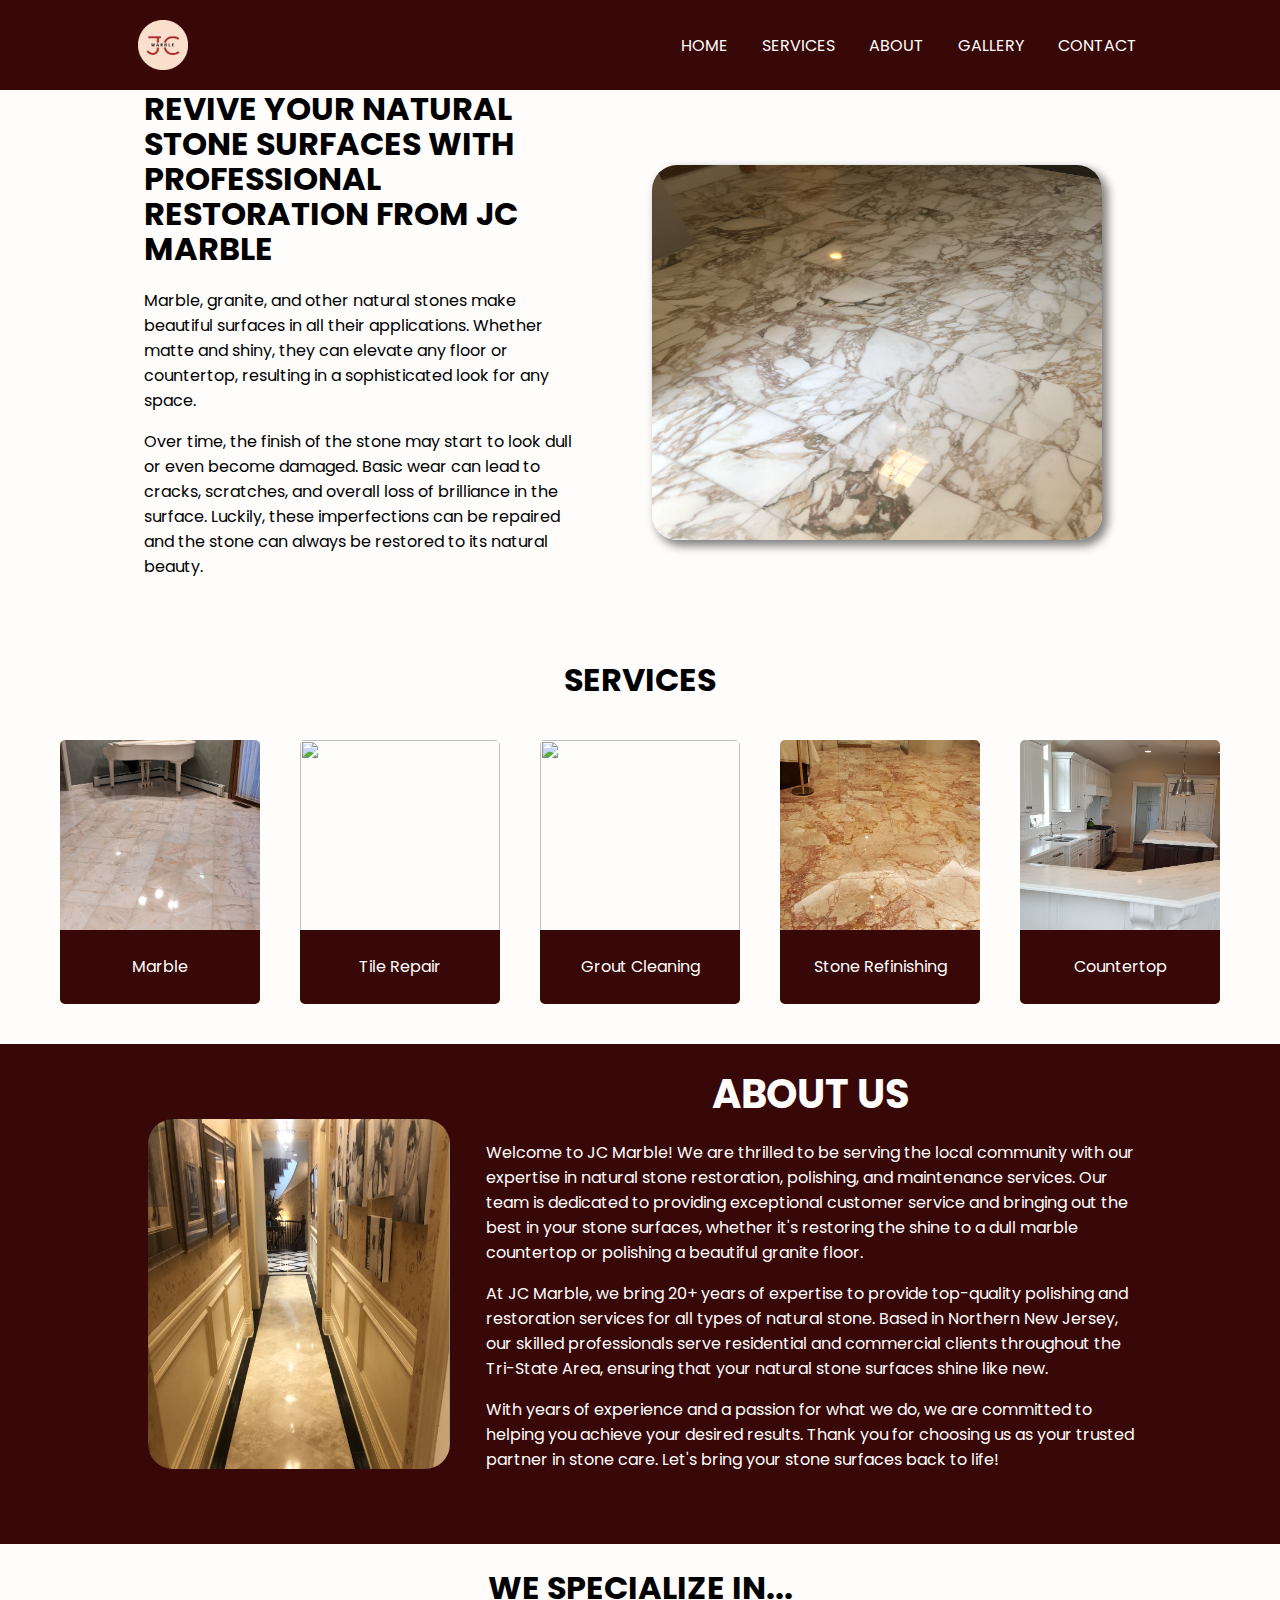
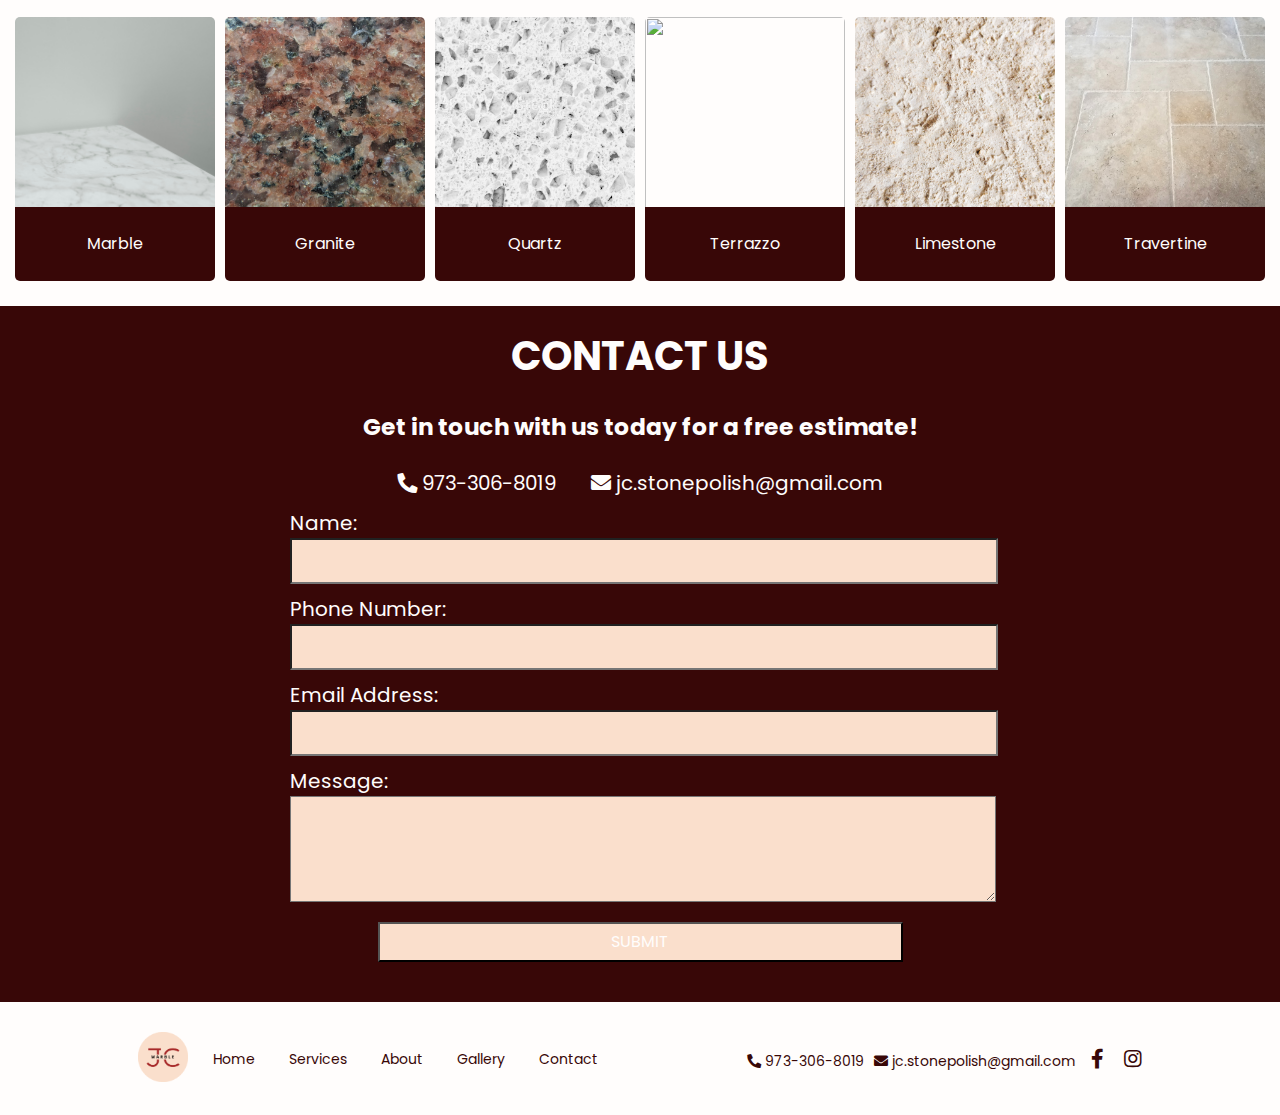
==== index.html @ d366dbce "Began formatting hamburger menu" ====
<!DOCTYPE html>
<html>
    <head>
        <meta charset="utf-8">
        <meta http-equiv="X-UA-Compatible" content="IE=edge">
        <title>JC Marble</title>
        <meta name="description" content="">
        <meta name="viewport" content="width=device-width, initial-scale=1">
        <link rel="stylesheet" href="styles.css">
        <link rel="stylesheet" href="https://fonts.googleapis.com/css?family=Poppins:wght@200..700&display=swap
        ">
        <link rel="stylesheet" href="https://use.fontawesome.com/releases/v5.8.2/css/all.css"/>
    </head>
    <body>
        <!-- Navigation Bar --> 
       <section class="nav-bar">
            <div id="nav-menu">
                <img id="logo" src="Assets/JC-Logo.png" alt="JC Marble Logo">
                <div class="hamburger">
                    <div class="line"></div>
                    <div class="line"></div>
                    <div class="line"></div>
                </div>
                <div class="nav-links">
                    <a href="index.html" >Home</a>
                    <a href="services.html">Services</a>
                    <a href="#about-section">About</a>
                    <a href="gallery.html">Gallery</a>
                    <a href="#contact-section">Contact</a>
                    <i class="fa fa-bars"></i>
                </div>
        
            </div>
        </section>

        <!-- Hero section -->
        <section id="hero-section">
            <div id="hero">
                <div class="info-paragraphs">
                    <h1 id="hero-title" class="bold">Revive your natural stone surfaces with professional restoration from JC Marble</h1>
                    <p>Marble, granite, and other natural stones make beautiful surfaces in all their applications. Whether matte and shiny, they can elevate any floor or countertop, resulting in a sophisticated look for any space.</p>
                    <p>Over time, the finish of the stone may start to look dull or even become damaged. Basic wear can lead to cracks, scratches, and overall loss of brilliance in the surface. Luckily, these imperfections can be repaired and the stone can always be restored to its natural beauty.</p>
                    <a href="">Contact</a>
                </div>
                <div class="section-photo">
                    <img id="hero-photo" src="Assets/gallery-img5.png" class="homepage-photo"> 
                </div>
            </div>
        </section>

        <section id="services-section">
            <h1 class="title">
                Services
            </h1>
            <p></p>
           <div class="services-list">
                <a href="services.html#marble-polish"><div class="service-card">
                    <img src="Assets/Marble.jpg">
                    <p>Marble</p>
                </div></a>
                <a href="services.html#tile-repair"><div class="service-card">
                    <img src="Assets/floor-repair-before.jpg">
                    <p>Tile Repair</p>
                </div></a>
                <a href="services.html#grout-cleaning"><div class="service-card">
                    <img src="Assets/kitchen-before.jpg">
                    <p>Grout Cleaning</p>
                </div></a>
                <a href="services.html#stone-refinishing"><div class="service-card">
                    <img src="Assets/gallery-img29.jpg">
                    <p>Stone Refinishing</p>
                </div></a>
                <a href="services.html#countertop-restoration"><div class="service-card">
                    <img src="Assets/gallery-img28.jpg">
                    <p>Countertop</p>
                </div></a>
            </div>
        </section>
                <!--<ul>
                        <li>Marble Polishing & Restoration</li>
                        <li>Tile & Stone Repair</li>
                        <li>Grout Cleaning & Repair</li>
                        <li>Floor Cleaning & Polishing</li>
                        <li>Stone Refinishing</li>
                        <li>Countertop Restoration</li>
                    </ul>
                <img src="Assets/gallery-img48.jpg" class="services-photo">
                </div>
                
            <div id="stones">
                <img src="Assets/gallery-img13.jpg" class="services-photo">
         
                    <ul>
                        <li>Marble</li>
                        <li>Granite</li>
                        <li>Terrazzo</li>
                        <li>Travertine</li>
                        <li>Quartz</li>
                        <li>Limestone</li>
                    </ul>
                </div>
            </div>-->
        <section class="full-width" id="about-section">
            <div id="about">
                <div class="about-section">
                    <img  class="homepage-photo about-photo" src="Assets/about-photo.png">
                    <div class="info-paragraphs" id="about-info">
                        <h1 class="title">ABOUT US</h1>
                        <p>
                            Welcome to JC Marble! We are thrilled to be serving the local community with our expertise in natural stone restoration, polishing, and maintenance services. Our team is dedicated to providing exceptional customer service and bringing out the best in your stone surfaces, whether it's restoring the shine to a dull marble countertop or polishing a beautiful granite floor. 
                        </p>
                        <p>
                            At JC Marble, we bring 20+ years of expertise to provide top-quality polishing and restoration services for all types of natural stone. Based in Northern New Jersey, our skilled professionals serve residential and commercial clients throughout the Tri-State Area, ensuring that your natural stone surfaces shine like new.
                        </p>
                        <p>
                            With years of experience and a passion for what we do, we are committed to helping you achieve your desired results. Thank you for choosing us as your trusted partner in stone care. Let's bring your stone surfaces back to life!
                        </p>
                    </div>
                </div>
            </div>
        </section>
        <h1 class="title">We Specialize In...</h1>
            <div class="services-list">
                <div class="service-card">
                    <img src="Assets/henry-co-ONnKNBzGWJw-unsplash.jpg">
                    <p>Marble</p>
                </div>
                <div class="service-card">
                    <img src="Assets/vishnu-prasad-XLtGodNhGYQ-unsplash.jpg">
                    <p>Granite</p>
                </div>
                <div class="service-card">
                    <img src="Assets/quartz.jpeg">
                    <p>Quartz</p>
                </div>
                <div class="service-card">
                    <img src="Assets/martin-kleppe--OPMjDlmE4w-unsplash.jpg">
                    <p>Terrazzo</p>
                </div>
                <div class="service-card">
                    <img src="Assets/max-simonov-ztsdXeryWps-unsplash.jpg">
                    <p>Limestone</p>
                </div>
                <div class="service-card">
                    <img src="Assets/Travertine.jpeg">
                    <p>Travertine</p>
                </div>
            </div>
       <!--section id="services-section">
            <h1 class="bold title" id="service-title">
                Services
            </h1>
           <div id="services-list">
                <div class="service-card">
                    <img src="Assets/Marble.jpg">
                    <p>Marble</p>
                </div>
                <div class="service-card">
                    <img src="Assets/floor-repair-before.jpg">
                    <p>Tile Repair</p>
                </div>
                <div class="service-card">
                    <img src="Assets/kitchen-before.jpg">
                    <p>Grout Cleaning</p>
                </div>
                <div class="service-card">
                    <img src="Assets/gallery-img29.jpg">
                    <p>Stone Refinishing</p>
                </div>
                <div class="service-card">
                    <img src="Assets/gallery-img28.jpg">
                    <p>Countertop</p>
                </div>
            </div>-->
                <!--<ul>
                        <li>Marble Polishing & Restoration</li>
                        <li>Tile & Stone Repair</li>
                        <li>Grout Cleaning & Repair</li>
                        <li>Floor Cleaning & Polishing</li>
                        <li>Stone Refinishing</li>
                        <li>Countertop Restoration</li>
                    </ul>
                <img src="Assets/gallery-img48.jpg" class="services-photo">
                </div>
                
            <div id="stones">
                <img src="Assets/gallery-img13.jpg" class="services-photo">
         
                    <ul>
                        <li>Marble</li>
                        <li>Granite</li>
                        <li>Terrazzo</li>
                        <li>Travertine</li>
                        <li>Quartz</li>
                        <li>Limestone</li>
                    </ul>
                </div>
            </div>-->
        
        <section class="full-width" id="contact-section">
            <div id="contact">
                <div class="contact-header">
                    <h1 class="bold title">
                        CONTACT US
                    </h1>
                    <h3>Get in touch with us today for a free estimate!</h3>
                    <a href="tel:9733068019">
                        <i class="fa fa-phone fa-rotate-90" aria-hidden="true" ></i>
                        973-306-8019
                    </a>
                    <a href="mailto:jc.stonepolish@gmail.com">
                        <i class="fa fa-envelope" aria-hidden="true"></i>
                        jc.stonepolish@gmail.com
                    </a>
                </div>
                <form method="post" action="https://formsubmit.co/26cf93f0f9159823d2a5ed53785ba4e8" >
                    <label for="first_name">Name: 
                        <input id="name" name="first_name" type="text" required>
                    </label>
                    <label for="phone">Phone Number: 
                        <input id="phone" name="phone" type="tel" required>
                    </label>
                    <label for="email">Email Address:
                        <input id="email" name="email" type="email" required>
                    </label>
                    <label for="message">Message:
                        <textarea id="message" name="message"></textarea>
                    </label>
                    <input type="submit" value="Submit" id="submit">
                    <input type="hidden" name="_captcha" value="false">
                </form>
            </div>
        </section>
       
        <section class="footer">
            <div id="footer">
                <img id="logo" src="Assets/JC-Logo.png" alt="JC Marble Logo">
                <div class="pageLinks">
                    <a href="index.html" >Home</a>
                    <a href="services.html">Services</a>
                    <a href="#about-section">About</a>
                    <a href="gallery.html">Gallery</a>
                    <a href="#contact-section">Contact</a>
                </div>
                <div class="contact-icons">
                   <!--<p>Contact Us</p>--> 
                    <a href="tel:9733068019">
                        <i class="fa fa-phone fa-rotate-90" aria-hidden="true"></i>
                        973-306-8019
                    </a>
                    <a href="mailto:jc.stonepolish@gmail.com">
                        <i class="fa fa-envelope" aria-hidden="true"></i>
                        jc.stonepolish@gmail.com
                    </a>
                    <a target="_blank" href="https://www.facebook.com/profile.php?id=100089092961611" >
                        <i class="fab fa-facebook-f"></i>
                    </a>
                    <a target="_blank" href="https://www.instagram.com/jcmarble_nj/" >
                        <i class="fab fa-instagram"></i>
                    </a>
                </div>
               <!--<div class="socialIcons">
                   <p>Follow Us</p>
                    <a href="https://www.facebook.com/profile.php?id=100089092961611">
                    <i class="fab fa-facebook-f"></i>
                    </a>
                    <a href="https://www.instagram.com/jcmarble_nj/">
                    <i class="fab fa-instagram"></i>
                    </a>
                     -->
                <div>
            </div>
        </section>
        <!--
        <script>
            hamburger = document.querySelector(".hamburger");
            hamburger.onClick = function(){
                navBar = document.querySelector(".nav-links");
                navBar.classList.toggle("active");
            }
        </script>-->
    </body>
</html>
---- styles.css ----
/* Media Query Breakpoints 

320px — 480px: Mobile devices
481px — 768px: iPads, Tablets
769px — 1024px: Small screens, laptops
1025px — 1200px: Desktops, large screens


*/


html{
    box-sizing:border-box;
    background-color:#fffdfc;
    overflow-x:hidden;
    margin:0;
    padding:0;
}

body{
    width:100vw;
    margin-left:0;
    font-family:Poppins;
    object-fit: cover;
}

:root{
    --maroon:#380707;
    --peachy-white:#fffdfc;
    --peach:#fadfcc;
}

/* --- General Styling Classes --- */
.full-width{
    width:100%;
    background-color: var(--maroon);
}
.title {
    margin: 0 auto;
    text-align:center;
    text-transform:uppercase; 
}

.info-paragraphs{
    width:80vw;
    max-width: 80vw;
    margin-bottom:20px;
    padding: 1rem;
    padding-top:0;
}

.section-photo{
    width:75%;
    padding:50px;
    display:flex;
    align-items:center;
    flex-direction:row;
}

.homepage-photo{
    margin:auto;
    border-radius:25px;
    min-width:300px;
    max-width:1000px;
}

img.hover-shadow{
    transition:0.3s;
}

.caption{
    text-align:center;
}




/* --- Nav Bar --- */
.nav-bar{
    background-color: var(--maroon);
    color:#fffdfc;
    width: 100vw;
    height: 10vh;
    position: fixed;
    margin:0;
    top:0;
    left:0;
}

#nav-menu{
    max-width:80vw;
    height:10vh;
    margin:auto;
    position:relative;
    display:flex;
    justify-content:space-between;
    align-items: center;
    
}

#logo{
    max-width:50px;
    max-height:50px;
    float:left;
    padding: 10px;
}

.nav-links{
    float:right;
    width:fit-content;
    /*padding:25px 10px 0px 0px;*/
    text-align:center;
    text-transform:uppercase;
    color:#fffdfc
}

a:link{
    /*background-color:beige;*/
    font-family: Poppins;
    padding:15px;
    text-decoration: none;
    color:#fffdfc;
}

a:visited{
    color:#fffdfc;
} 

a:hover{
    font-style:italic;
}

.nav-bar i{
    color:var(--peachy-white);
    font-size:20px;
    display: none;
}


.hamburger-links{
    display:none;
}

@media screen and (max-width:800px){
   
    .hamburger{
        display:block;
        cursor:pointer;
        
    }

    .hamburger .line{
        width:30px;
        height:3px;
        background-color:var(--peachy-white);
        margin:6px 0;
    }

    .nav-links{
        /*display:none;*/
        height:0;
        width:100%;
        position:absolute;
        top:75px;
        background-color: var(--maroon);
        transition:0.2s;
        overflow:hidden;
        
    }

    .nav-links.active{
        height:450px;
    }
    .nav-links a{
        display:block;
        text-align:center;
        transition: 0.5s;
        opacity:0;
        
    }


}

/* --- Hero --- */

#hero{
    display:flex;
    align-items: center;
    width:80vw;
    margin:auto;
    margin-top:50px;
    font-family:Poppins;
}

    

#hero-title{
    line-height:35px;
    text-transform: uppercase;
    padding-top:20px;
}

#hero-photo{
    width:450px;
    height:375px;
    box-shadow: 5px 5px 10px 1px grey;
}

@media screen and (max-width:600px){
    #hero-photo{
        width: 300px;
        height: 225px;
        object-fit:cover;
    }

    #hero{
        font-size:12px;
        flex-direction:column-reverse;
        width:90%;
    }
}

@media screen and (min-width:600px) and (max-width:1200px){
    #hero-photo{
        width: 400px;
        height: 325px;
        object-fit:cover;
    }

    #hero{
        flex-direction: column-reverse;
        width:90%;
    }
}



/* --- Services Section on Home Page --- */

.service-card{
    display:flex;
    flex-direction: column;
    margin: 5px;
    align-items:center;
}


.service-card p{
    background-color:var(--maroon);
    color:var(--peachy-white);
    width:200px;
    height:50px;
    text-align:center;
    margin: -10px auto 0 auto;
    border-radius:0 0 5px 5px;
    padding-top:24px;
}

.service-card img{
    width:200px;
    height:200px;
    border-radius:5px;
    object-fit:cover;
}

.services-list{
    display:flex;
    flex-direction:row;
    margin: 0 auto;
    width:fit-content;
    flex-wrap:wrap;
    place-items:center;
}

#service-title{
    margin: 20px auto;
}





/*

#services-list, #stones{
    width:80vw;
    margin:auto;
    height:fit-content;
    /*background-color: #fadfcc;
    display:flex;
    flex-direction:row;
    flex-wrap:wrap;
}

#services-list ul, #stones ul{
    padding:100px;
}

#services-list li, #stones li{
    margin: 10px auto;
}

.services-photo{
    width: 450px;
    height:350px;
    object-fit:cover;
    padding:50px;
}
*/

/* --- About & Contact Section --- */

.about-section{
    display:flex;
    flex-direction: row;
    align-items:center;
    margin:auto;
    /*flex-wrap:wrap;*/
    
}

.about-photo{
    width:475px;
    height:350px;
    margin:0 20px;
}

#about-info p{
    font-size:16px;
}


@media screen and (max-width:600px){
    .about-photo{
        width: 300px;
        height: 225px;
        object-fit:cover;
    }

    .about-section{
        font-size:12px;
        flex-direction:column;
        width:90%;
    }
    .about-section h1{
        margin:10px;
    }
}

@media screen and (min-width:600px) and (max-width:1200px){
    .about-photo{
        width: 400px;
        height: 325px;
        object-fit:cover;
    }

    .about-section{
        flex-direction:column;
        width:90%;
    }

    .about-section h1{
        margin:10px;
    }
}



#contact, #about{
    color:var(--peachy-white);
    margin: 20px auto;
    font-family:Poppins;
    align-items:center;
    font-size:20px;
    width:80vw;
    padding: 20px 0;
}

.contact-header{
    text-align:center;
}

.contact a{
    color:var(--peachy-white);
    margin: 0 auto;
    font-size:14px;
}

.fa{
    color:color:var(--peachy-white);
}

/* --- Contact Form --- */

@media screen and (max-width:1200px){
    .contact-header{
        font-size:16px;
    }
}

@media screen and (max-width:600px){
    .contact-header{
        font-size:14px;
    }
}

#contact-section form{
    width:80vw;
    max-width:700px;
    margin:auto;
    place-items:center;
}

label{
    display:block;
    color:var(--peachy-white);
    font-family:Poppins;
    font-size:20px;
    text-align:left;
    margin: 10px auto;
    width:100%;
}

input{
    display:block;
    background-color:var(--peach);
    margin:auto;
    width:100%;
    height:40px;
}

textarea{
    display:block;
    width:100%;
    height:100px;
    background-color:var(--peach);
}

#submit{
    font-family:Poppins, sans-serif;
    text-transform:uppercase;
    font-size:16px;
    margin:20px auto;
    width:75%;
    color:var(--peachy-white);
    
}

#submit:hover{
    background-color:var(--maroon);
    color: var(--peach);
    border: 3px solid var(--peach);
}

#submit:active{
    color:var(--peach);
}


/* --- Services --- */
.service-page{
    display:flex;
    flex-direction: row;
    justify-content:center;
}

.service-descriptions{
    width: 35vw;
    margin:auto;
}

.service-descriptions-bottom{
    width:80vw;
    margin:auto;
    
}

#service-page p{
    font-size:14px;
}

.service-descriptions h3, .service-descriptions-bottom h3{
    text-decoration:underline;
}

#services-contact{
    width:40vw;
    padding:20px;
    background-color:var(--maroon);
    color: var(--peachy-white);
    border-radius:5px;
    box-shadow: 5px 5px 10px 1px grey;
    
}

#services-contact h2{
    text-align:center;
    
}

#services-contact p{
    padding:0 40px;
}

#services-caption{
    width:70vw;
    margin:auto;
    padding:20px 0;
}

@media screen and (max-width:800px){
    .service-page{
        display:flex;
        flex-direction: column;
        justify-content:center;
    }

    #service-page p{
        font-size:12px;
    }

    .service-descriptions, #services-caption{
        width:85vw;
        padding:0;
    }

    #services-contact{
        width:85vw;
        padding:20px;
        font-size:12px;
    }
}

@media screen and (min-width:800px) and (max-width:1200px){
    
    #services-contact{
        width:40vw;
        padding:20px;
        font-size:14px;
        max-height:800px;
        height:fit-content;
    }

    #services-contact form label{
        font-size:14px;
    }

}



/* --- Gallery --- */
#gallery-page, #services-page{
    margin:15vh auto;
    width:90vw;
    
}

.gallery{
    margin: auto;
    background-color:var(--maroon);
    display:flex;
    flex-direction:row;
    flex-wrap:wrap;
    justify-content:center;
    /*gap:10px;*/
    
}

.gallery img{
    width: 200px;
    height:200px;
    object-fit:cover;
    border-radius: 10px;
}

.gallery img:hover{
    transform: scale(1.05);
}



/* TODO - Add Media Query for images; Add Lightbox + Slideshow to gallery */


/* --- Services --- */ 

.services-page{
    display:flex; 
    flex-direction: row;
}






/* --- Footer --- */

@media screen and (max-width:600px){
    .footer img{
        width:50px;
    }
    .pageLinks, .pageLinks a{
        display:none;
    }

    .contact-icons{
        display:none;
    }


}


#footer{
    margin:0 auto;
    place-items:center;
    width:80vw;
    height: 85px;
}

.footer img{
    width:100px;
}

.footer a{
    color:var(--maroon);
    
}

i{
    color: var(--maroon);
    margin:0;
}

.pageLinks{
    margin-top: 27px;
    display:inline-block;
    font-size:14px;
}

.fa-facebook-f, .fa-instagram{
    display:inline-block;
    font-size:20px;
    margin:0 5px;
}

.contact-icons{
    margin:27px 2px 2px 0;
    float:right;
    font-size:14px;
    width:fit-content;
    
}


.contact-icons p{
    text-align:center;
    margin: 0 auto;
}

.contact-icons a{
    padding: 3px;
}
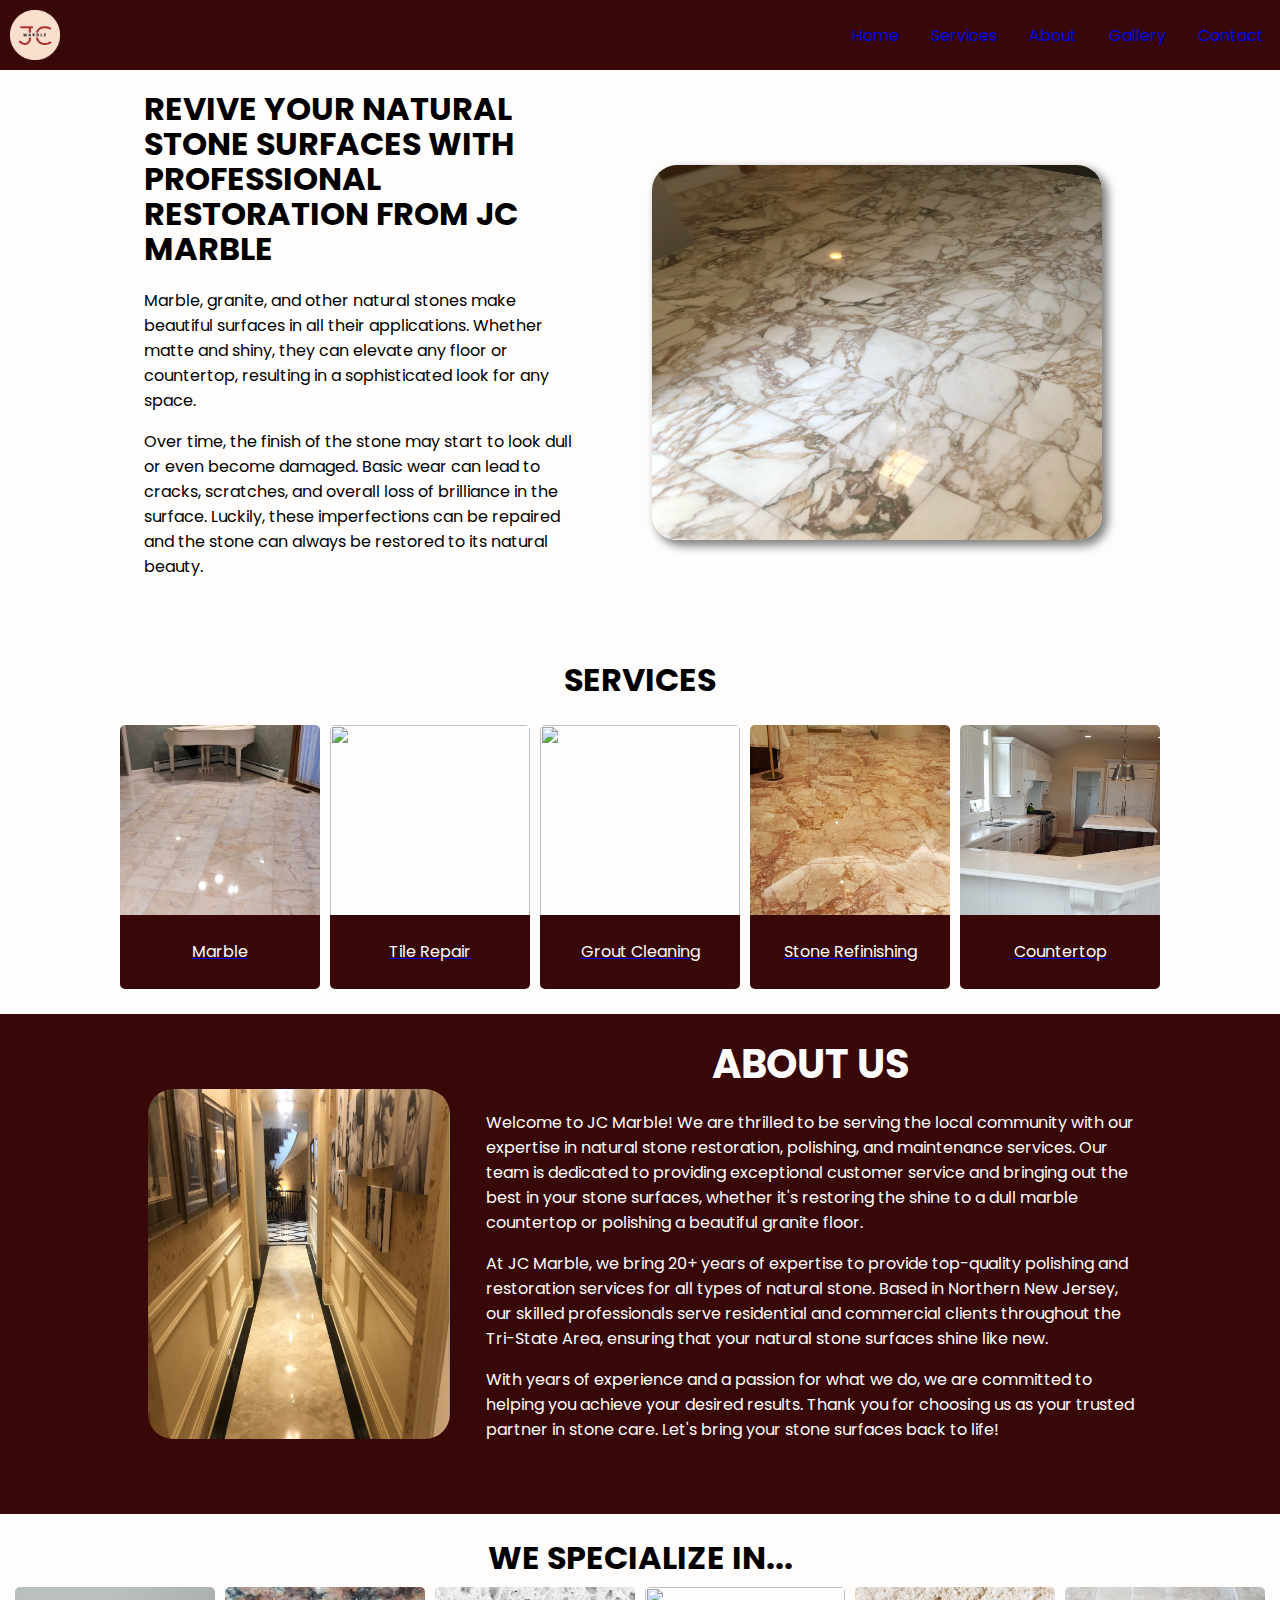
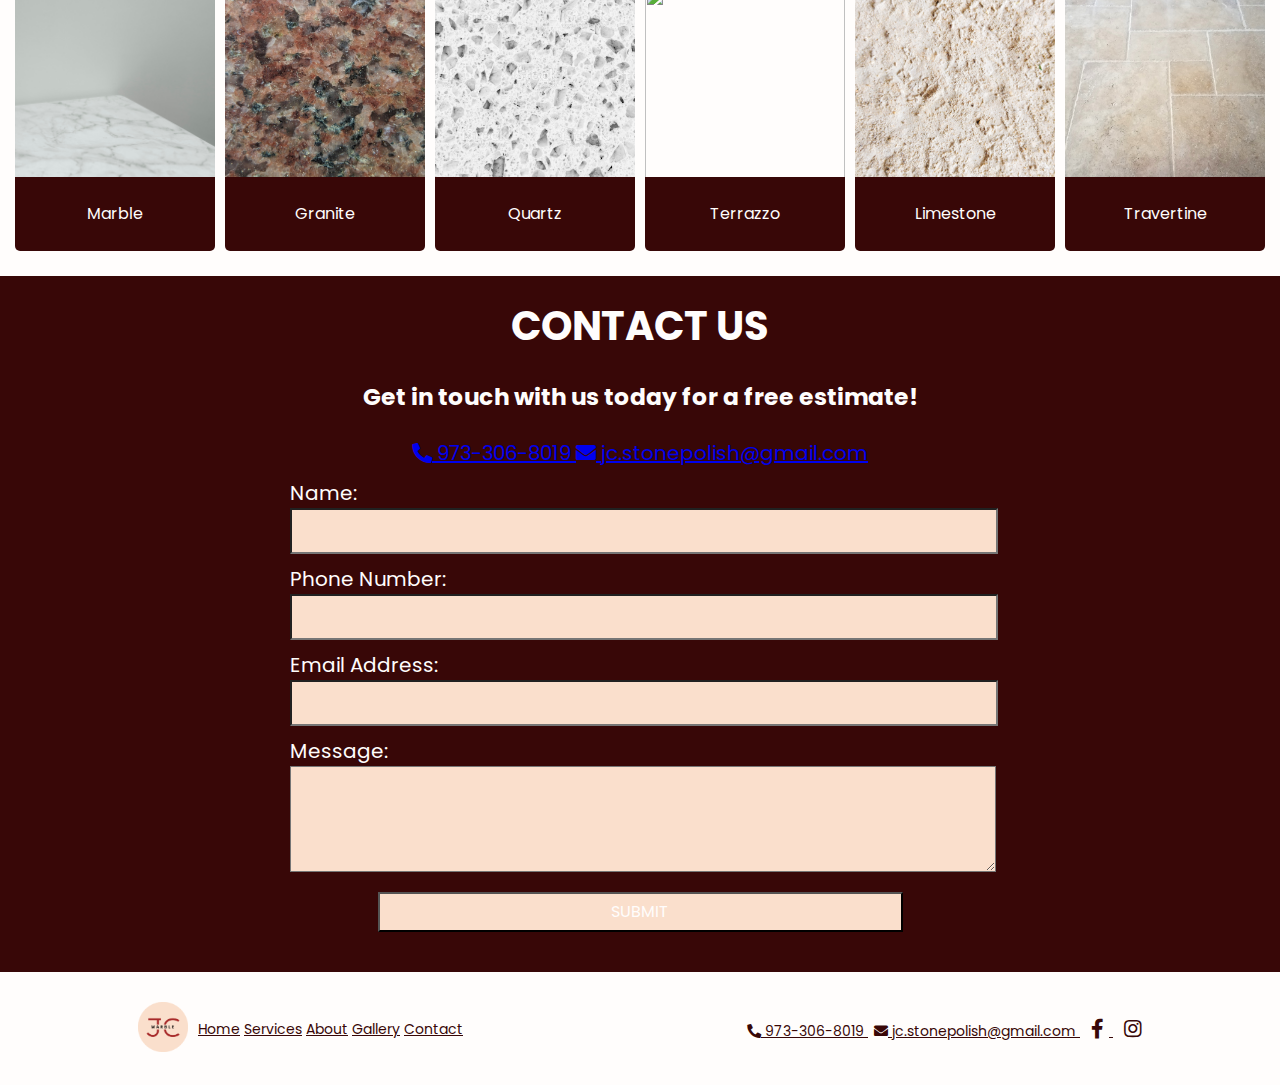
==== commit b7217696: "Added responsive nav bar w/ CSS & JS" ====
--- a/index.html
+++ b/index.html
@@ -10,9 +10,11 @@
         <link rel="stylesheet" href="https://fonts.googleapis.com/css?family=Poppins:wght@200..700&display=swap
         ">
         <link rel="stylesheet" href="https://use.fontawesome.com/releases/v5.8.2/css/all.css"/>
+        <script src="nav.js" defer></script>
     </head>
     <body>
         <!-- Navigation Bar --> 
+        <!--
        <section class="nav-bar">
             <div id="nav-menu">
                 <img id="logo" src="Assets/JC-Logo.png" alt="JC Marble Logo">
@@ -29,9 +31,24 @@
                     <a href="#contact-section">Contact</a>
                     <i class="fa fa-bars"></i>
                 </div>
-        
-            </div>
-        </section>
+       
+            </div>
+        </section> -->
+        <header class="primary-header flex">
+            <img id="logo" src="Assets/JC-Logo.png" alt="JC Marble Logo">
+            <button aria-controls="primary-navigations" aria-expanded="false" class="mobile-nav-toggle">
+                <span class="sr-only">Menu</span>
+            </button>
+            <nav>
+                <ul id="primary-navigation" data-visible="false" class="primary-navigation flex">
+                    <li><a href="index.html" >Home</a></li>
+                    <li><a href="services.html">Services</a></li>
+                    <li><a href="#about-section">About</a></li>
+                    <li><a href="gallery.html">Gallery</a></li>
+                    <li><a href="#contact-section">Contact</a></li>
+                </ul> 
+            </nav>
+        </header>
 
         <!-- Hero section -->
         <section id="hero-section">
--- a/styles.css
+++ b/styles.css
@@ -75,8 +75,10 @@
 
 
 
+
+
 /* --- Nav Bar --- */
-.nav-bar{
+/*.nav-bar, nav{
     background-color: var(--maroon);
     color:#fffdfc;
     width: 100vw;
@@ -96,7 +98,43 @@
     justify-content:space-between;
     align-items: center;
     
-}
+}*/
+
+
+
+.flex{
+    display:flex;
+    gap: var(--gap, 1rem);
+}
+
+
+.primary-header{
+    align-items:center;
+    justify-content:space-between;
+    background-color: var(--maroon);
+    position:fixed;
+    top:0;
+    width:100%;
+    
+}
+
+.primary-navigation{
+    list-style:none;
+    padding:0;
+    margin:0;
+}
+
+.mobile-nav-toggle{
+    display:none;
+}
+
+.primary-navigation a{
+    text-decoration:none;
+    margin-inline-end:1em;
+}
+a:visited{
+    color:#fffdfc;
+} 
 
 #logo{
     max-width:50px;
@@ -104,27 +142,66 @@
     float:left;
     padding: 10px;
 }
-
+@media screen and (max-width:35em){
+    .primary-navigation{
+        --gap:2em;
+        position:fixed;
+        inset:0 0 0 30%;
+        background:var(--maroon);
+        z-index:1000;
+        flex-direction:column;
+        padding: min(20vh, 10rem) 2rem;
+        
+        transform: translateX(100%);
+        transition: transform 350ms ease-out;
+    }
+
+    .primary-navigation[data-visible="true"]{
+        transform:translateX(0%);
+    }
+
+    .mobile-nav-toggle{
+        position:absolute;
+        background:url(/Assets/icons8-hamburger-menu.svg);
+        background-repeat:no-repeat;
+        width:2rem;
+        border:0;
+        aspect-ratio:1;
+        top:2rem;
+        right:2rem;
+        z-index:9999;
+        display:block;
+    }
+
+    .mobile-nav-toggle[aria-expanded="true"]{
+        background-image:url(/Assets/icons8-close.svg);
+    }
+
+    svg{
+        color:var(--peachy-white);
+    }
+}
+
+
+/*
 .nav-links{
     float:right;
     width:fit-content;
-    /*padding:25px 10px 0px 0px;*/
+    /*padding:25px 10px 0px 0px;*/ /*
     text-align:center;
     text-transform:uppercase;
     color:#fffdfc
 }
 
 a:link{
-    /*background-color:beige;*/
+    /*background-color:beige;*/ /*
     font-family: Poppins;
     padding:15px;
     text-decoration: none;
     color:#fffdfc;
 }
 
-a:visited{
-    color:#fffdfc;
-} 
+
 
 a:hover{
     font-style:italic;
@@ -157,7 +234,7 @@
     }
 
     .nav-links{
-        /*display:none;*/
+        /*display:none;*/ /*
         height:0;
         width:100%;
         position:absolute;
@@ -180,7 +257,7 @@
     }
 
 
-}
+} */
 
 /* --- Hero --- */
 
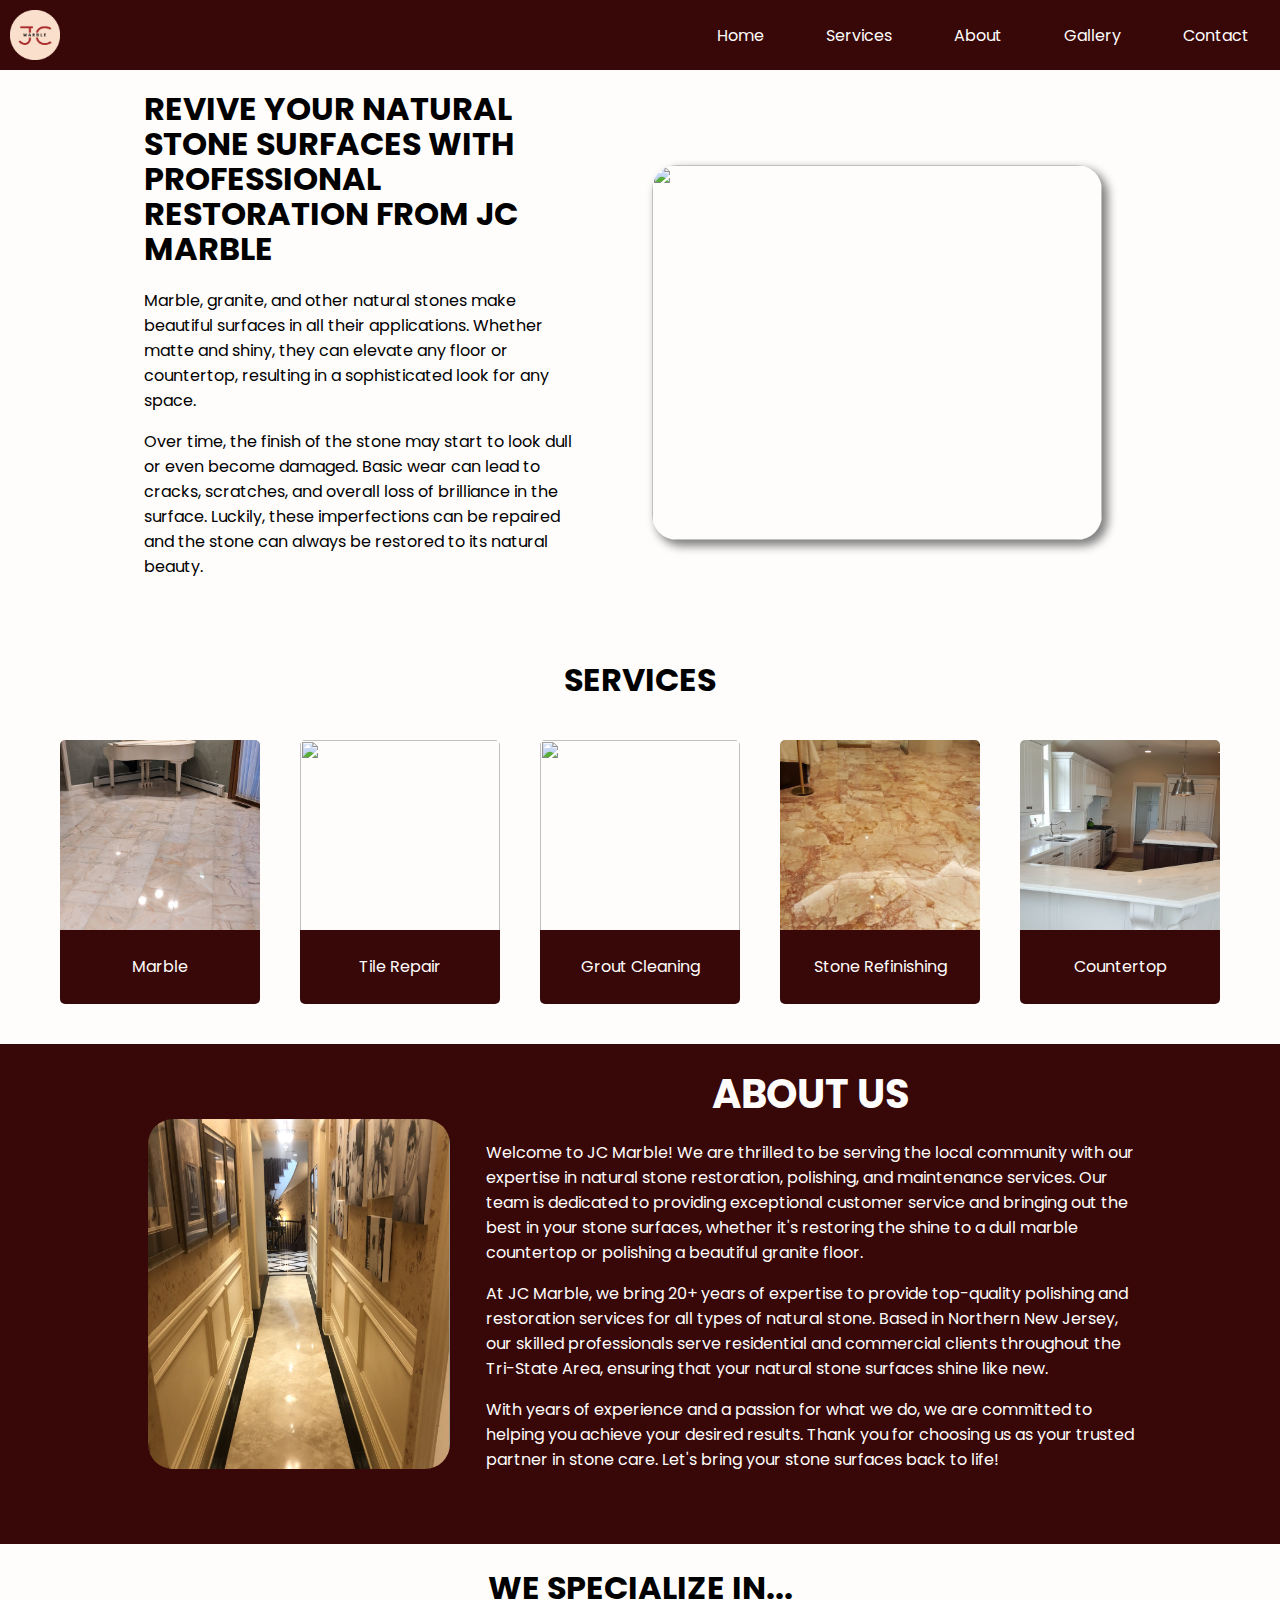
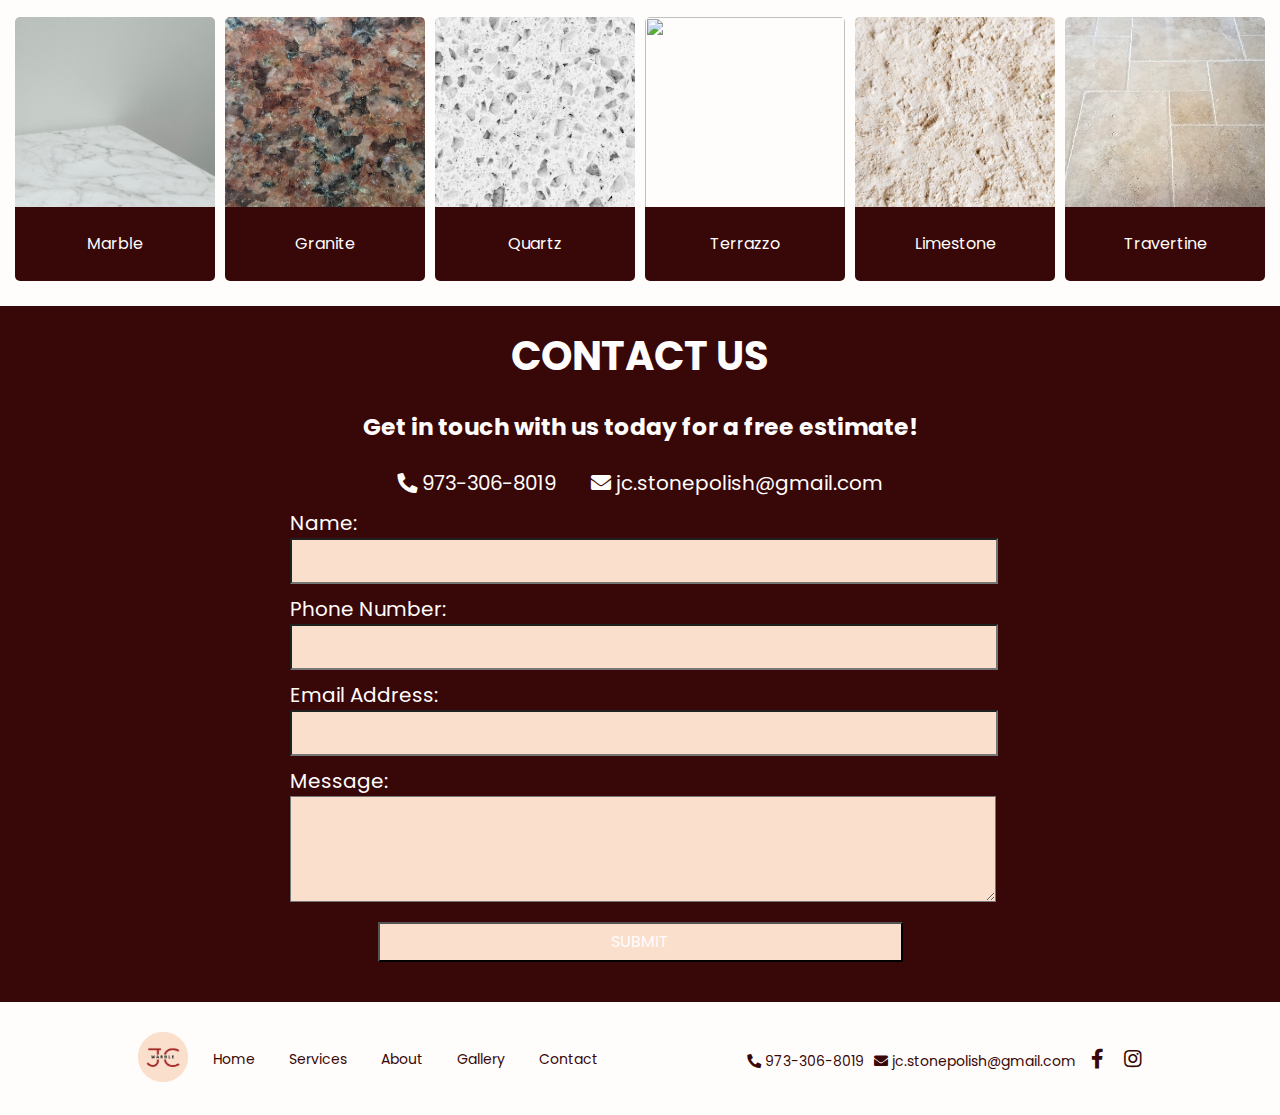
==== commit b3ca463a: "Reduce image size, delete unused files" ====
--- a/index.html
+++ b/index.html
@@ -13,27 +13,6 @@
         <script src="nav.js" defer></script>
     </head>
     <body>
-        <!-- Navigation Bar --> 
-        <!--
-       <section class="nav-bar">
-            <div id="nav-menu">
-                <img id="logo" src="Assets/JC-Logo.png" alt="JC Marble Logo">
-                <div class="hamburger">
-                    <div class="line"></div>
-                    <div class="line"></div>
-                    <div class="line"></div>
-                </div>
-                <div class="nav-links">
-                    <a href="index.html" >Home</a>
-                    <a href="services.html">Services</a>
-                    <a href="#about-section">About</a>
-                    <a href="gallery.html">Gallery</a>
-                    <a href="#contact-section">Contact</a>
-                    <i class="fa fa-bars"></i>
-                </div>
-       
-            </div>
-        </section> -->
         <header class="primary-header flex">
             <img id="logo" src="Assets/JC-Logo.png" alt="JC Marble Logo">
             <button aria-controls="primary-navigations" aria-expanded="false" class="mobile-nav-toggle">
@@ -60,7 +39,7 @@
                     <a href="">Contact</a>
                 </div>
                 <div class="section-photo">
-                    <img id="hero-photo" src="Assets/gallery-img5.png" class="homepage-photo"> 
+                    <img id="hero-photo" src="Assets/gallery-image17.jpg" class="homepage-photo"> 
                 </div>
             </div>
         </section>
@@ -93,30 +72,6 @@
                 </div></a>
             </div>
         </section>
-                <!--<ul>
-                        <li>Marble Polishing & Restoration</li>
-                        <li>Tile & Stone Repair</li>
-                        <li>Grout Cleaning & Repair</li>
-                        <li>Floor Cleaning & Polishing</li>
-                        <li>Stone Refinishing</li>
-                        <li>Countertop Restoration</li>
-                    </ul>
-                <img src="Assets/gallery-img48.jpg" class="services-photo">
-                </div>
-                
-            <div id="stones">
-                <img src="Assets/gallery-img13.jpg" class="services-photo">
-         
-                    <ul>
-                        <li>Marble</li>
-                        <li>Granite</li>
-                        <li>Terrazzo</li>
-                        <li>Travertine</li>
-                        <li>Quartz</li>
-                        <li>Limestone</li>
-                    </ul>
-                </div>
-            </div>-->
         <section class="full-width" id="about-section">
             <div id="about">
                 <div class="about-section">
@@ -163,57 +118,6 @@
                     <p>Travertine</p>
                 </div>
             </div>
-       <!--section id="services-section">
-            <h1 class="bold title" id="service-title">
-                Services
-            </h1>
-           <div id="services-list">
-                <div class="service-card">
-                    <img src="Assets/Marble.jpg">
-                    <p>Marble</p>
-                </div>
-                <div class="service-card">
-                    <img src="Assets/floor-repair-before.jpg">
-                    <p>Tile Repair</p>
-                </div>
-                <div class="service-card">
-                    <img src="Assets/kitchen-before.jpg">
-                    <p>Grout Cleaning</p>
-                </div>
-                <div class="service-card">
-                    <img src="Assets/gallery-img29.jpg">
-                    <p>Stone Refinishing</p>
-                </div>
-                <div class="service-card">
-                    <img src="Assets/gallery-img28.jpg">
-                    <p>Countertop</p>
-                </div>
-            </div>-->
-                <!--<ul>
-                        <li>Marble Polishing & Restoration</li>
-                        <li>Tile & Stone Repair</li>
-                        <li>Grout Cleaning & Repair</li>
-                        <li>Floor Cleaning & Polishing</li>
-                        <li>Stone Refinishing</li>
-                        <li>Countertop Restoration</li>
-                    </ul>
-                <img src="Assets/gallery-img48.jpg" class="services-photo">
-                </div>
-                
-            <div id="stones">
-                <img src="Assets/gallery-img13.jpg" class="services-photo">
-         
-                    <ul>
-                        <li>Marble</li>
-                        <li>Granite</li>
-                        <li>Terrazzo</li>
-                        <li>Travertine</li>
-                        <li>Quartz</li>
-                        <li>Limestone</li>
-                    </ul>
-                </div>
-            </div>-->
-        
         <section class="full-width" id="contact-section">
             <div id="contact">
                 <div class="contact-header">
@@ -248,7 +152,6 @@
                 </form>
             </div>
         </section>
-       
         <section class="footer">
             <div id="footer">
                 <img id="logo" src="Assets/JC-Logo.png" alt="JC Marble Logo">
@@ -276,25 +179,8 @@
                         <i class="fab fa-instagram"></i>
                     </a>
                 </div>
-               <!--<div class="socialIcons">
-                   <p>Follow Us</p>
-                    <a href="https://www.facebook.com/profile.php?id=100089092961611">
-                    <i class="fab fa-facebook-f"></i>
-                    </a>
-                    <a href="https://www.instagram.com/jcmarble_nj/">
-                    <i class="fab fa-instagram"></i>
-                    </a>
-                     -->
                 <div>
             </div>
         </section>
-        <!--
-        <script>
-            hamburger = document.querySelector(".hamburger");
-            hamburger.onClick = function(){
-                navBar = document.querySelector(".nav-links");
-                navBar.classList.toggle("active");
-            }
-        </script>-->
     </body>
 </html>--- a/styles.css
+++ b/styles.css
@@ -73,34 +73,19 @@
 }
 
 
-
-
-
-
-/* --- Nav Bar --- */
-/*.nav-bar, nav{
-    background-color: var(--maroon);
+a:link{
+    /*background-color:beige;*/ 
+    font-family: Poppins;
+    padding:15px;
+    text-decoration: none;
     color:#fffdfc;
-    width: 100vw;
-    height: 10vh;
-    position: fixed;
-    margin:0;
-    top:0;
-    left:0;
-}
-
-#nav-menu{
-    max-width:80vw;
-    height:10vh;
-    margin:auto;
-    position:relative;
-    display:flex;
-    justify-content:space-between;
-    align-items: center;
-    
-}*/
-
-
+}
+
+
+
+a:hover{
+    font-style:italic;
+}
 
 .flex{
     display:flex;
@@ -142,7 +127,7 @@
     float:left;
     padding: 10px;
 }
-@media screen and (max-width:35em){
+@media screen and (max-width:800px){
     .primary-navigation{
         --gap:2em;
         position:fixed;
@@ -182,83 +167,6 @@
     }
 }
 
-
-/*
-.nav-links{
-    float:right;
-    width:fit-content;
-    /*padding:25px 10px 0px 0px;*/ /*
-    text-align:center;
-    text-transform:uppercase;
-    color:#fffdfc
-}
-
-a:link{
-    /*background-color:beige;*/ /*
-    font-family: Poppins;
-    padding:15px;
-    text-decoration: none;
-    color:#fffdfc;
-}
-
-
-
-a:hover{
-    font-style:italic;
-}
-
-.nav-bar i{
-    color:var(--peachy-white);
-    font-size:20px;
-    display: none;
-}
-
-
-.hamburger-links{
-    display:none;
-}
-
-@media screen and (max-width:800px){
-   
-    .hamburger{
-        display:block;
-        cursor:pointer;
-        
-    }
-
-    .hamburger .line{
-        width:30px;
-        height:3px;
-        background-color:var(--peachy-white);
-        margin:6px 0;
-    }
-
-    .nav-links{
-        /*display:none;*/ /*
-        height:0;
-        width:100%;
-        position:absolute;
-        top:75px;
-        background-color: var(--maroon);
-        transition:0.2s;
-        overflow:hidden;
-        
-    }
-
-    .nav-links.active{
-        height:450px;
-    }
-    .nav-links a{
-        display:block;
-        text-align:center;
-        transition: 0.5s;
-        opacity:0;
-        
-    }
-
-
-} */
-
 /* --- Hero --- */
 
 #hero{
@@ -347,44 +255,14 @@
     margin: 0 auto;
     width:fit-content;
     flex-wrap:wrap;
-    place-items:center;
+    align-items: center;
+    justify-content:center;
 }
 
 #service-title{
     margin: 20px auto;
 }
 
-
-
-
-
-/*
-
-#services-list, #stones{
-    width:80vw;
-    margin:auto;
-    height:fit-content;
-    /*background-color: #fadfcc;
-    display:flex;
-    flex-direction:row;
-    flex-wrap:wrap;
-}
-
-#services-list ul, #stones ul{
-    padding:100px;
-}
-
-#services-list li, #stones li{
-    margin: 10px auto;
-}
-
-.services-photo{
-    width: 450px;
-    height:350px;
-    object-fit:cover;
-    padding:50px;
-}
-*/
 
 /* --- About & Contact Section --- */
 
@@ -658,9 +536,6 @@
 
 
 
-/* TODO - Add Media Query for images; Add Lightbox + Slideshow to gallery */
-
-
 /* --- Services --- */ 
 
 .services-page{
@@ -669,10 +544,6 @@
 }
 
 
-
-
-
-
 /* --- Footer --- */
 
 @media screen and (max-width:600px){
@@ -686,8 +557,6 @@
     .contact-icons{
         display:none;
     }
-
-
 }
 
 
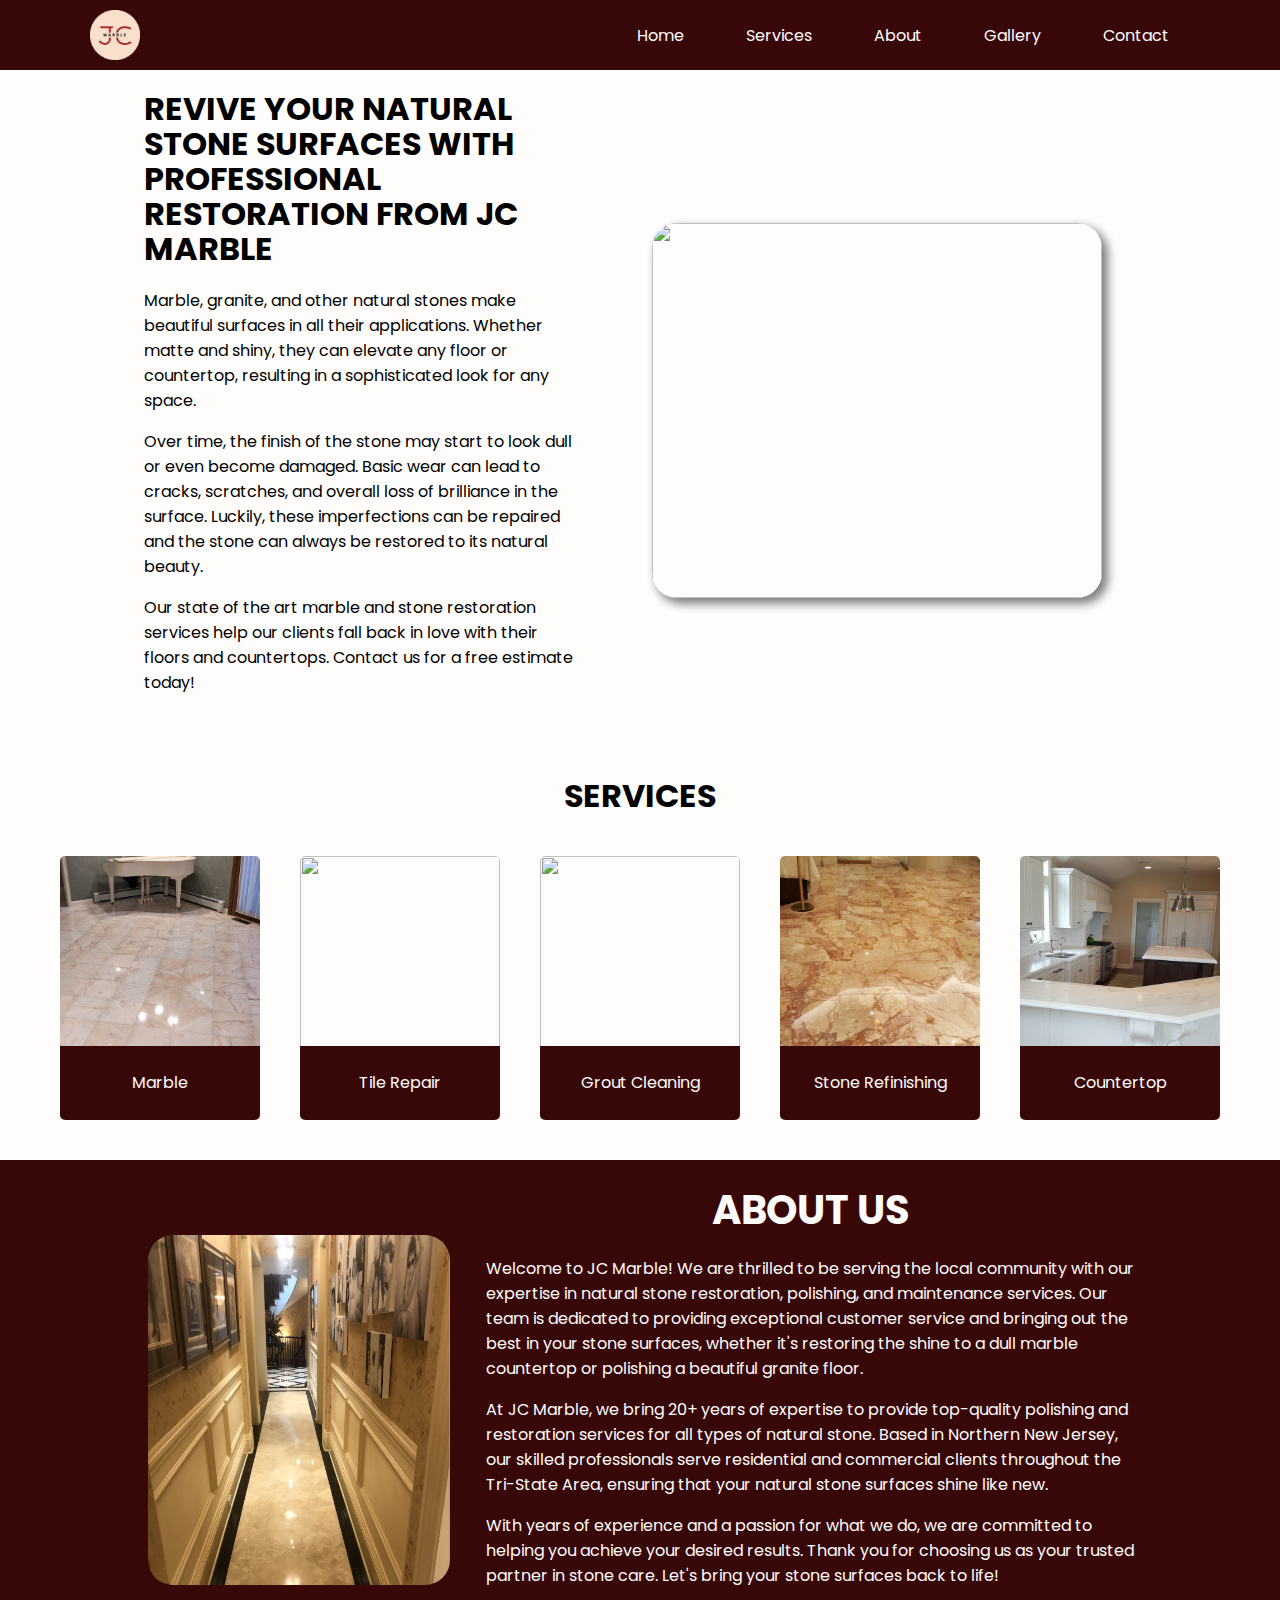
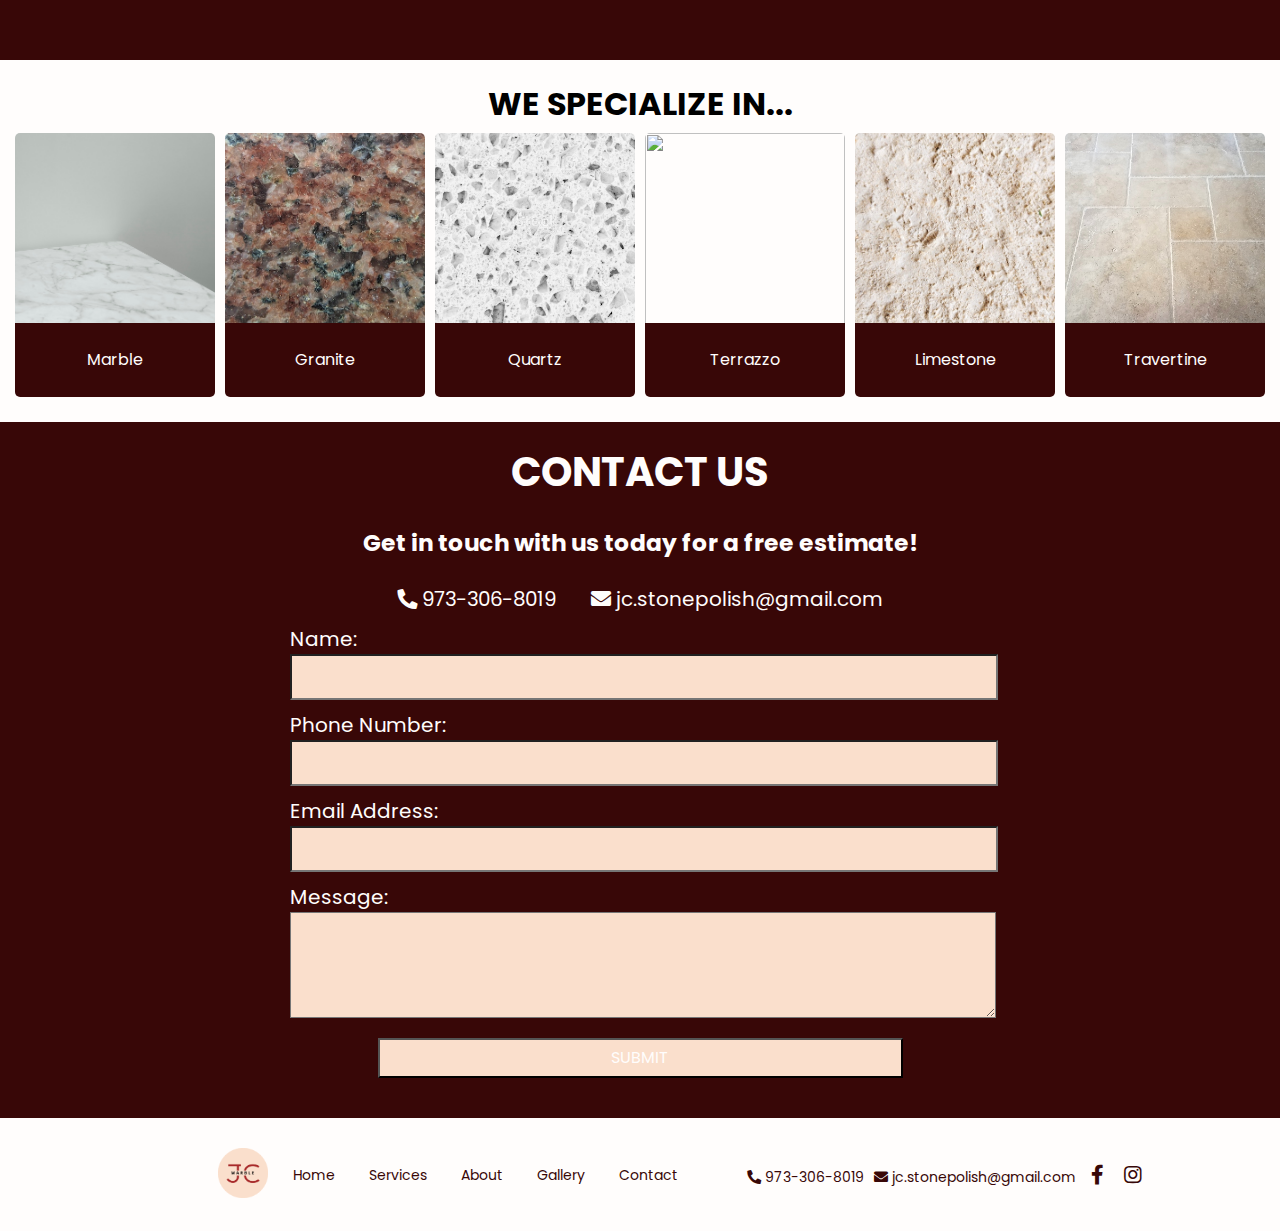
==== commit efdb15ae: "Changed captions for SEO" ====
--- a/index.html
+++ b/index.html
@@ -36,6 +36,7 @@
                     <h1 id="hero-title" class="bold">Revive your natural stone surfaces with professional restoration from JC Marble</h1>
                     <p>Marble, granite, and other natural stones make beautiful surfaces in all their applications. Whether matte and shiny, they can elevate any floor or countertop, resulting in a sophisticated look for any space.</p>
                     <p>Over time, the finish of the stone may start to look dull or even become damaged. Basic wear can lead to cracks, scratches, and overall loss of brilliance in the surface. Luckily, these imperfections can be repaired and the stone can always be restored to its natural beauty.</p>
+                    <p>Our state of the art marble and stone restoration services help our clients fall back in love with their floors and countertops. Contact us for a free estimate today!</p>
                     <a href="">Contact</a>
                 </div>
                 <div class="section-photo">
--- a/styles.css
+++ b/styles.css
@@ -81,7 +81,14 @@
     color:#fffdfc;
 }
 
-
+.sr-only {
+    position: absolute ;
+    left: -10000px;
+    width: 1px;
+    height: 1px;
+    top: auto;
+    overflow: hidden;
+  }
 
 a:hover{
     font-style:italic;
@@ -107,6 +114,7 @@
     list-style:none;
     padding:0;
     margin:0;
+    margin-right:5em;
 }
 
 .mobile-nav-toggle{
@@ -126,7 +134,20 @@
     max-height:50px;
     float:left;
     padding: 10px;
-}
+    margin-left:5rem;
+}
+
+@media screen and (min-width:800px) and (max-width:1200px){
+    #logo{
+        margin-left:5rem;
+    }
+
+    .primary-navigation{
+        font-size:14px;
+        margin-right:2rem;
+    }
+}
+
 @media screen and (max-width:800px){
     .primary-navigation{
         --gap:2em;
@@ -136,9 +157,9 @@
         z-index:1000;
         flex-direction:column;
         padding: min(20vh, 10rem) 2rem;
-        
         transform: translateX(100%);
         transition: transform 350ms ease-out;
+        margin:0;
     }
 
     .primary-navigation[data-visible="true"]{
@@ -152,10 +173,15 @@
         width:2rem;
         border:0;
         aspect-ratio:1;
-        top:2rem;
+        top:1.5rem;
         right:2rem;
         z-index:9999;
         display:block;
+
+    }
+
+    #logo{
+        margin-left:2rem;
     }
 
     .mobile-nav-toggle[aria-expanded="true"]{
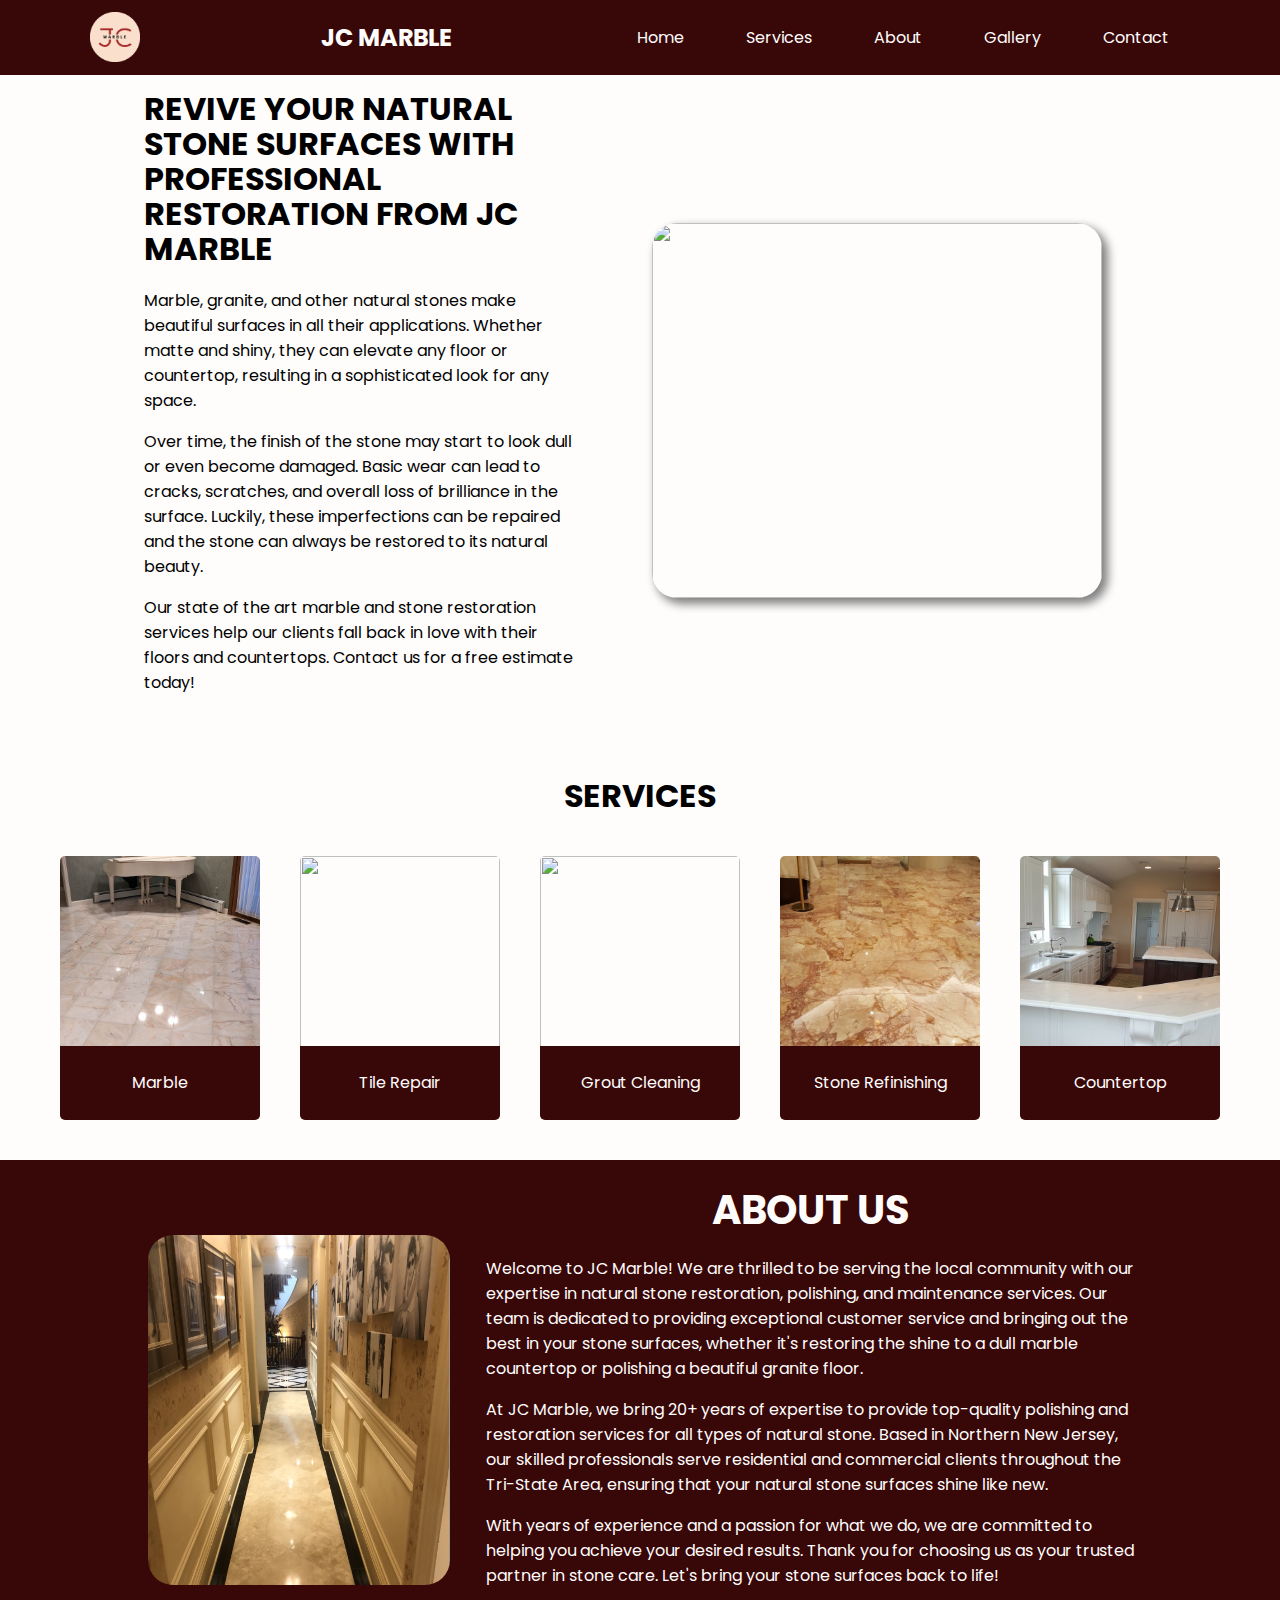
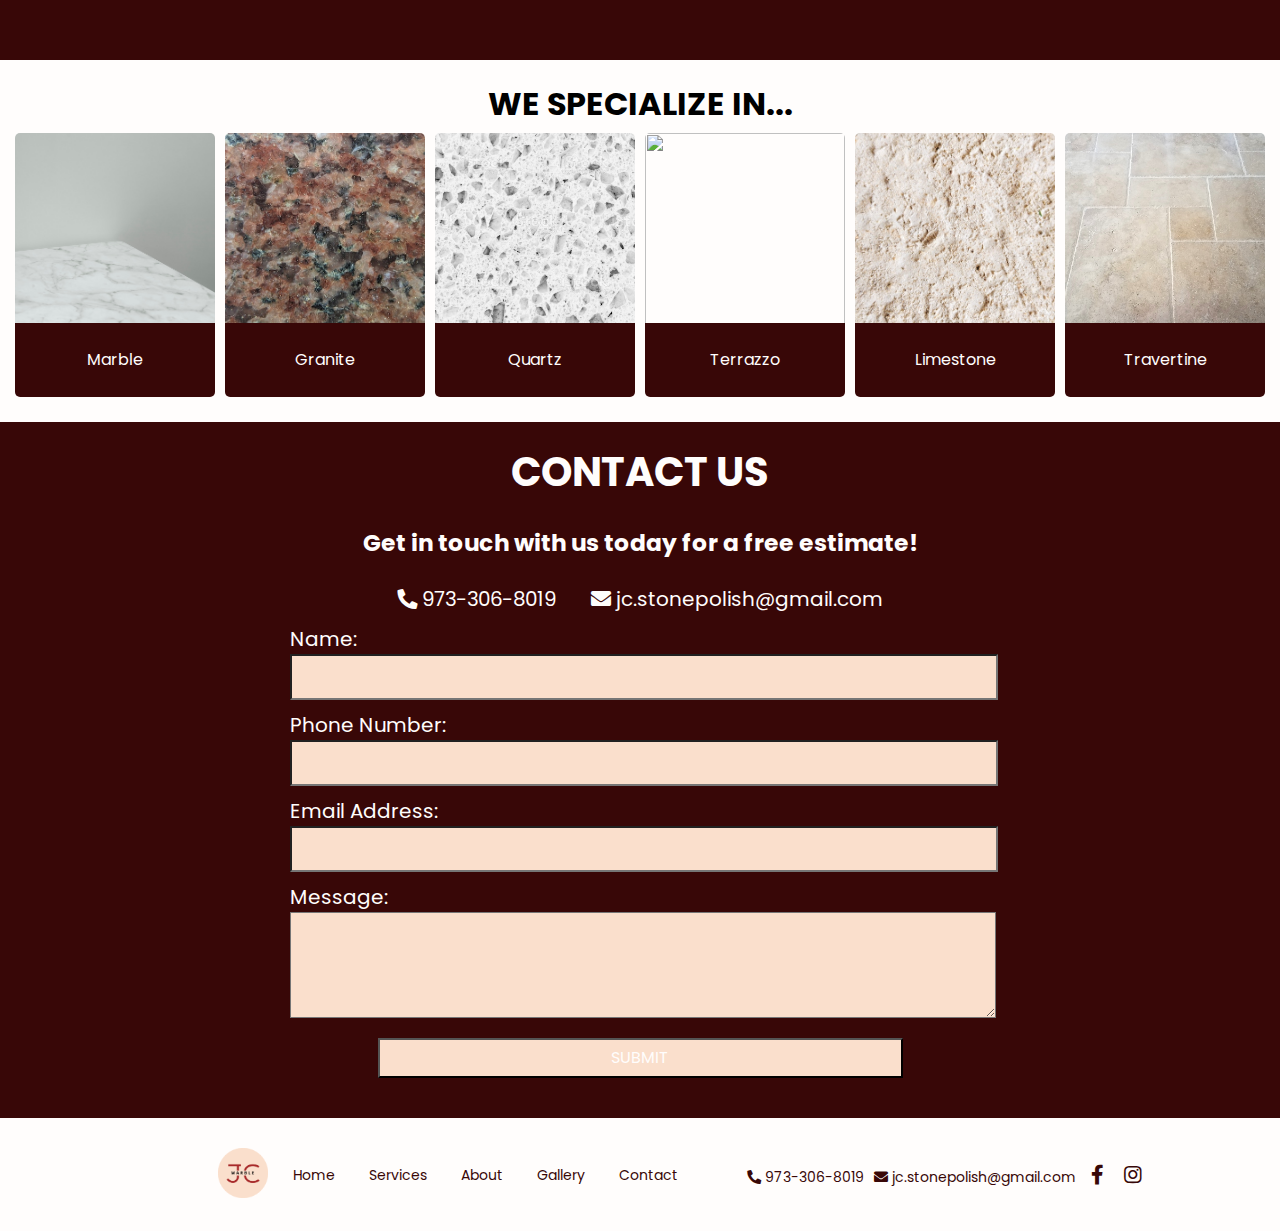
==== commit a6a250f8: "Add title to pages" ====
--- a/index.html
+++ b/index.html
@@ -15,6 +15,7 @@
     <body>
         <header class="primary-header flex">
             <img id="logo" src="Assets/JC-Logo.png" alt="JC Marble Logo">
+            <h2 class="site-title">JC Marble</h2>
             <button aria-controls="primary-navigations" aria-expanded="false" class="mobile-nav-toggle">
                 <span class="sr-only">Menu</span>
             </button>
--- a/styles.css
+++ b/styles.css
@@ -108,6 +108,13 @@
     top:0;
     width:100%;
     
+    
+}
+
+.site-title{
+    color:var(--peachy-white);
+    text-transform:uppercase;
+
 }
 
 .primary-navigation{
@@ -140,6 +147,9 @@
 @media screen and (min-width:800px) and (max-width:1200px){
     #logo{
         margin-left:5rem;
+    }
+    .site-title{
+       display:none; 
     }
 
     .primary-navigation{
@@ -166,6 +176,7 @@
         transform:translateX(0%);
     }
 
+
     .mobile-nav-toggle{
         position:absolute;
         background:url(/Assets/icons8-hamburger-menu.svg);
@@ -247,6 +258,12 @@
 
 
 
+
+
+
+
+
+
 /* --- Services Section on Home Page --- */
 
 .service-card{
